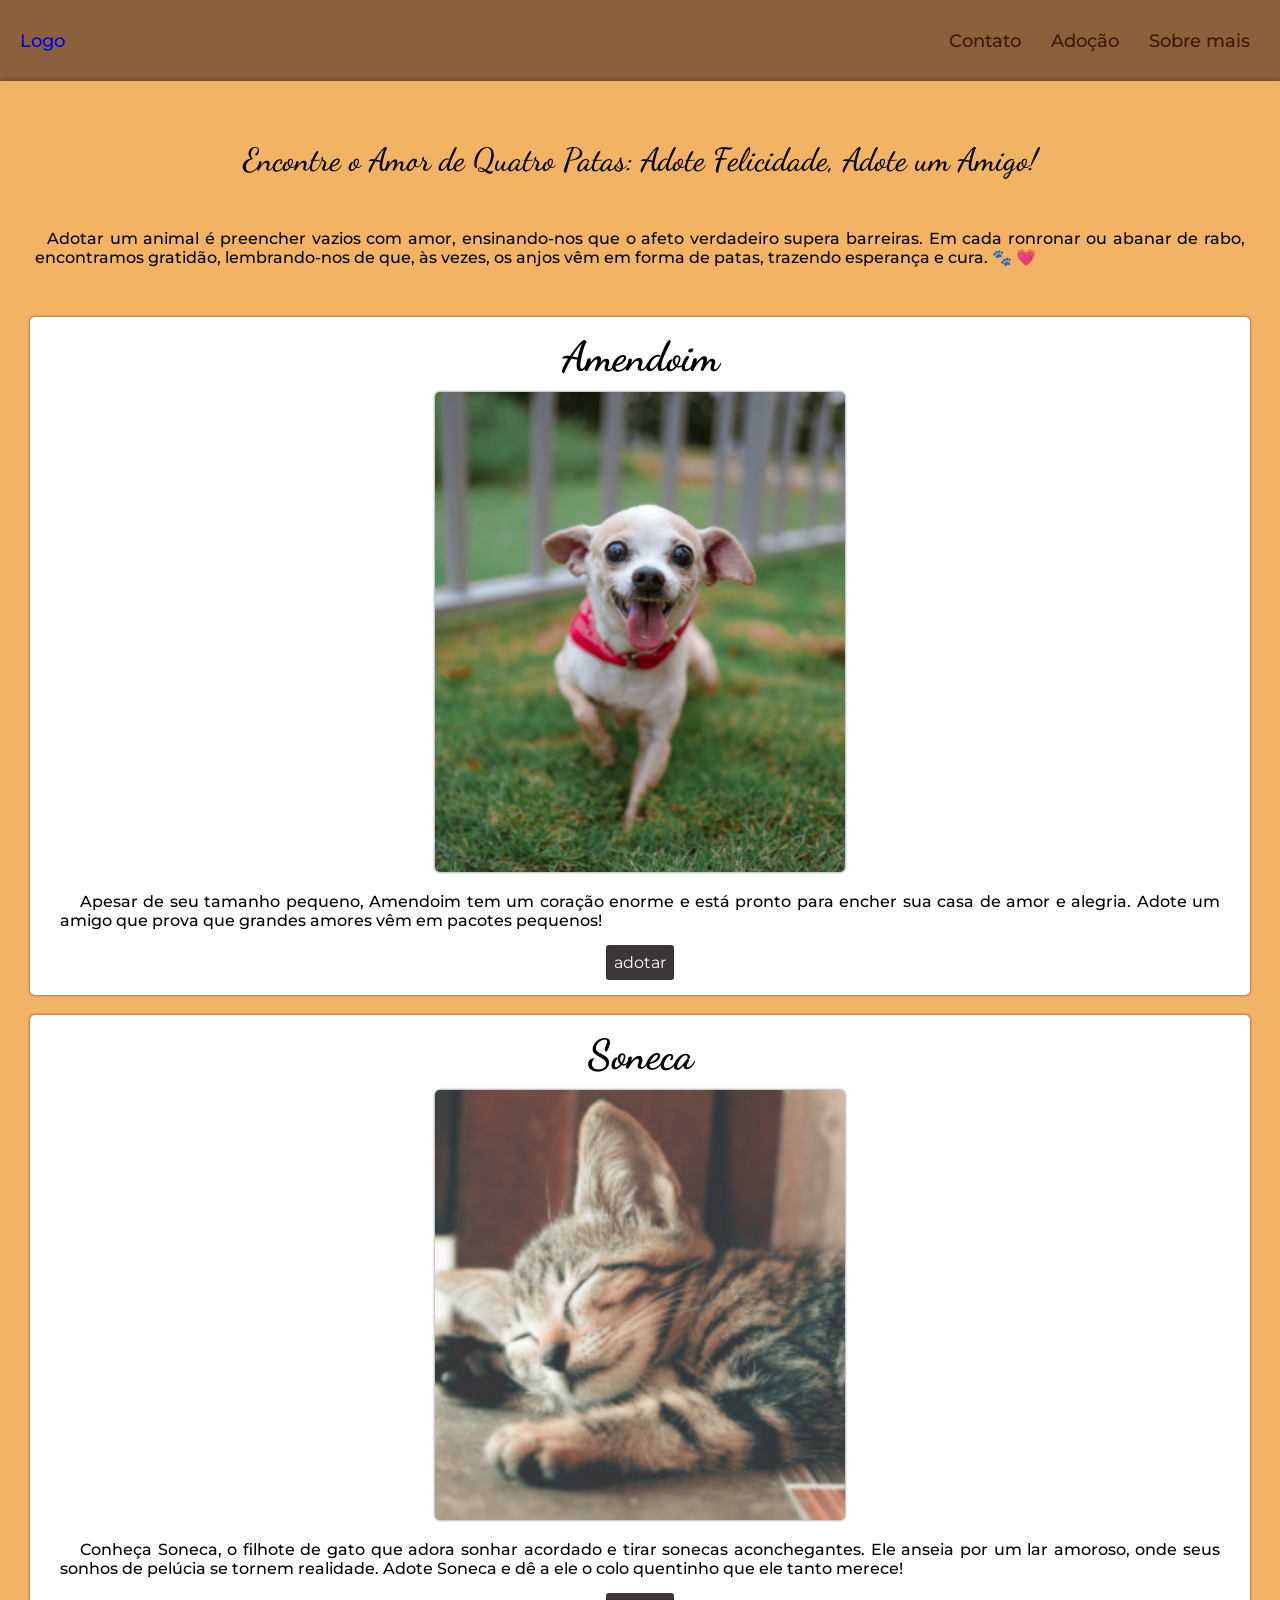
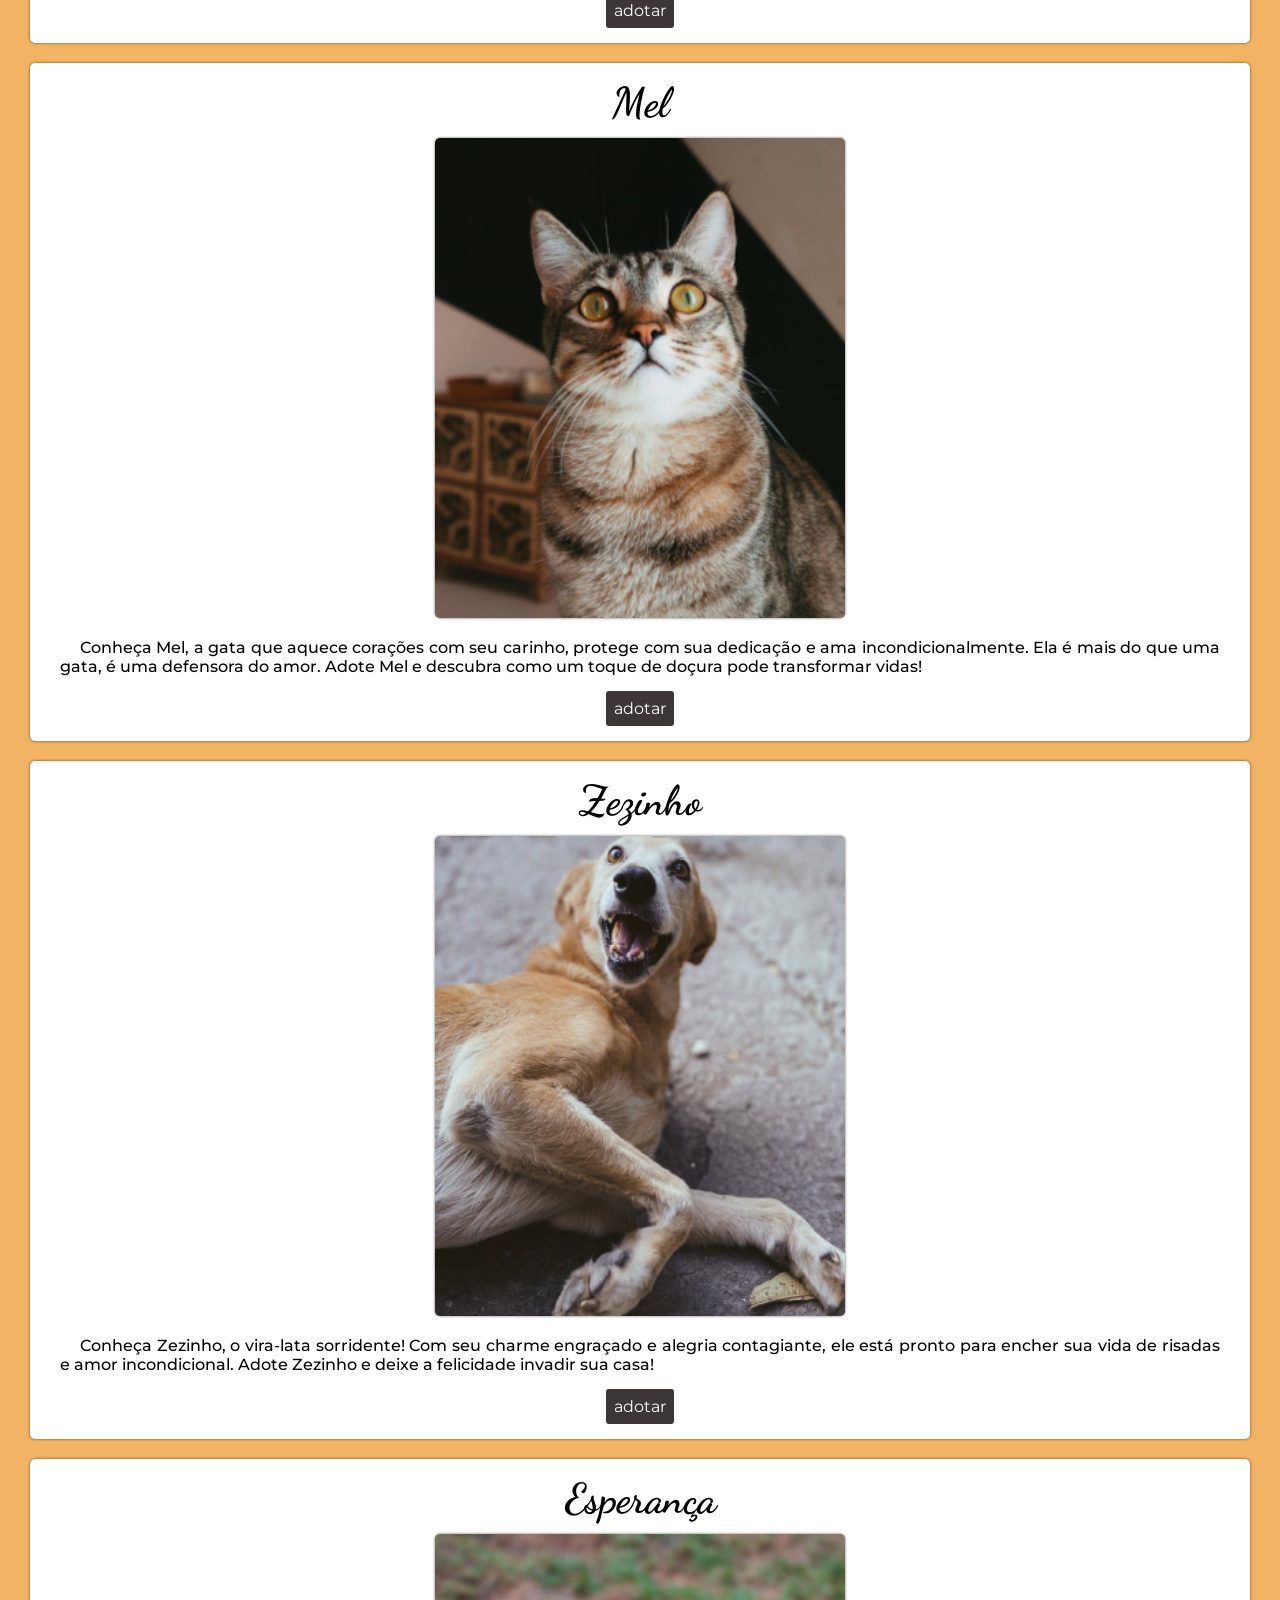
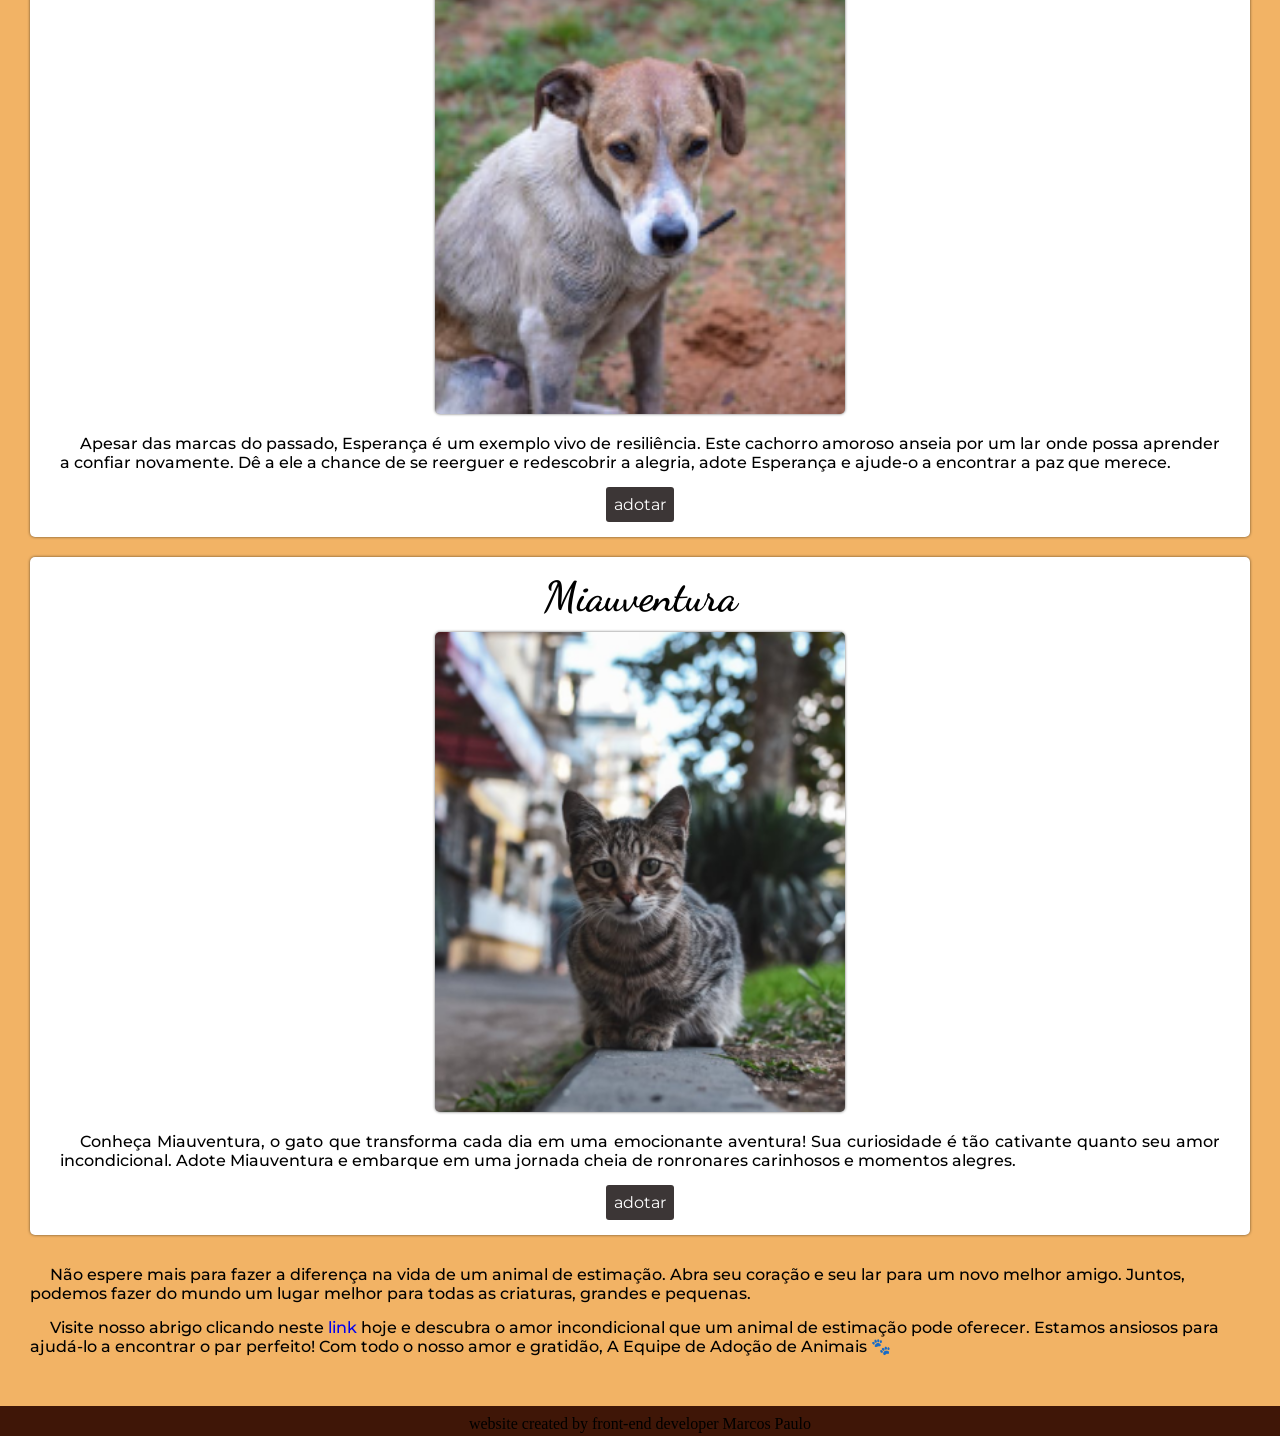
==== index.html @ 01ac6d93 "1." ====
<!DOCTYPE html>
<html lang="pt-br">

<head>
    <meta charset="UTF-8">
    <meta name="viewport" content="width=device-width, initial-scale=1.0">

    <link rel="shortcut icon" href="imagens/favicon.ico" type="image/x-icon">
    <link rel="stylesheet" href="/estilos/mediaquery.css">
    <link rel="stylesheet" href="estilos/style.css">

    <title>Site Adoção</title>
</head>

<body>

    <header>

        <a href="#">Logo</a>

        <nav>
            <ul class="menu">
                <li> <a href="#">Contato</a></li>
                <li> <a href="#">Adoção</a></li>
                <li> <a href="#">Sobre mais</a></li>

            </ul>
        </nav>
    </header>

    <main>
        <section class="principal">
            <h1>
                Encontre o Amor de Quatro Patas: Adote Felicidade, Adote um Amigo!
            </h1>
            <p>
                Adotar um animal é preencher vazios com amor, ensinando-nos que o afeto verdadeiro supera barreiras. Em
                cada
                ronronar ou abanar de rabo, encontramos gratidão, lembrando-nos de que, às vezes, os anjos vêm em forma
                de
                patas, trazendo esperança e cura. &#128062 &#x1F497
            </p>
        </section>
        <section class="conteudo">
            <div c>
                <h3>
                    Amendoim
                </h3>
                <div class="imagem01">

                </div>

                <p>
                    Apesar de seu tamanho pequeno, Amendoim tem um coração enorme e está pronto para encher sua casa de
                    amor
                    e alegria. Adote um amigo que prova que grandes amores vêm em pacotes pequenos!
                </p>
                <input class="butao" type="button" value="adotar">
            </div>
            <div>
                <h3>
                    Soneca
                </h3>
                <div class="imagem02" ></div>

                <p>
                    Conheça Soneca, o filhote de gato que adora sonhar acordado e tirar sonecas aconchegantes. Ele
                    anseia
                    por um lar amoroso, onde seus sonhos de pelúcia se tornem realidade. Adote Soneca e dê a ele o colo
                    quentinho que ele tanto merece!
                </p>
                <input class="butao" type="button" value="adotar">
            </div>
            <div>
                <h3>
                    Mel
                </h3>
                <div class="imagem03"></div>

                <p>
                    Conheça Mel, a gata que aquece corações com seu carinho, protege com sua dedicação e ama
                    incondicionalmente. Ela é mais do que uma gata, é uma defensora do amor. Adote Mel e descubra como
                    um
                    toque de doçura pode transformar vidas!
                </p>
                <input class="butao" type="button" value="adotar">
            </div>
            <div>
                <h3>
                    Zezinho
                </h3>
                <div class="imagem04"></div>

                <p>
                    Conheça Zezinho, o vira-lata sorridente! Com seu charme engraçado e alegria contagiante, ele está
                    pronto
                    para encher sua vida de risadas e amor incondicional. Adote Zezinho e deixe a felicidade invadir sua
                    casa!
                </p>
                <input class="butao" type="button" value="adotar">
            </div>
            <div>
                <h3>
                    Esperança
                </h3>
               <div class="imagem05"></div>

                <p>
                    Apesar das marcas do passado, Esperança é um exemplo vivo de resiliência. Este cachorro amoroso
                    anseia
                    por um lar onde possa aprender a confiar novamente. Dê a ele a chance de se reerguer e redescobrir a
                    alegria, adote Esperança e ajude-o a encontrar a paz que merece.
                </p>
                <input class="butao" type="button" value="adotar">
            </div>
            <div>
                <h3>
                    Miauventura
                </h3>
                <div class="imagem06"></div>

                <p>
                    Conheça Miauventura, o gato que transforma cada dia em uma emocionante aventura! Sua curiosidade é
                    tão
                    cativante quanto seu amor incondicional. Adote Miauventura e embarque em uma jornada cheia de
                    ronronares
                    carinhosos e momentos alegres.
                </p>
                <input class="butao" type="button" value="adotar">
            </div>
        </section>

        <aside>
            <p class="text1">
                Não espere mais para fazer a diferença na vida de um animal de estimação. Abra seu coração e seu lar
                para um novo melhor amigo. Juntos, podemos fazer do mundo um lugar melhor para todas as criaturas,
                grandes e pequenas.
            </p>
            <p class=" text2">
                Visite nosso abrigo clicando neste <a href="#" class="external">link</a> hoje e
                descubra o amor incondicional que um animal de estimação
                pode oferecer. Estamos ansiosos para ajudá-lo a encontrar o par perfeito!
                Com todo o nosso amor e gratidão,
                A Equipe de Adoção de Animais 🐾
            </p>

        </aside>

    </main>
    <footer>
        <p>
            website created by front-end developer Marcos Paulo
        </p>
    </footer>

</body>

</html>
---- estilos/style.css ----
@charset "UTF-8";
@import url("https://fonts.googleapis.com/css2?family=Dancing+Script:wght@400;500;600;700&family=Montserrat:ital,wght@0,100;0,200;0,300;0,400;0,500;0,600;0,700;1,100;1,200;1,300;1,400;1,500;1,600&family=Oswald:wght@200;300;400;500;600;700&display=swap");
* {
  margin: 0px;
  padding: 0px;
}

:root {
  --cor01: rgba(242, 179, 101, 1);
  --cor02: rgba(140, 96, 58, 1);
  --cor03: rgba(216, 94, 23, 1);
  --cor04: rgba(114, 35, 6, 1);
  --cor05: rgba(63, 22, 7, 1);

  --font01: "Dancing Script", cursive;
  --font02: "Montserrat", sans-serif;
  --font03: "Oswald", sans-serif;
}

header {
  background-color: var(--cor02);
  display: flex;
  flex-wrap: wrap;
  justify-content: space-between;
  padding: 20px;
  align-items: center;
  font-size: 1.1em;
  font-family: var(--font02);
  font-weight: 500;
  box-shadow: 0px 0px 5px rgba(0, 0, 0, 0.59);
}

header > nav > ul {
  list-style-type: none;
  display: flex;
}

.menu > li {
  margin-left: 10px;
}

.menu > li > a {
  display: block;
  padding: 10px;
  border-radius: 10px;
  color: var(--cor05);
}

.menu > li > a:hover {
  background-color: var(--cor01);
  transition-duration: 0.8s;
  cursor: pointer;
}

body {
  background-color: var(--cor04);
}

main {
  background-color: var(--cor01);
  max-width: 99vw;
  max-height: 100%;
  margin: auto;
  box-shadow: 0px 0px 5px rgba(0, 0, 0, 0.431);
  font-family: var(--font02);
  font-size: 1em;
  font-weight: 500;
  padding: 60px 20px 50px 20px;
}

section.principal > h1 {
  font: normal 500 2em var(--font01);
  margin: auto;
  text-align: center;
  /* display: flex;
    justify-content: center;
    align-items: center;
   flex-wrap: wrap; */
}

section.principal > p {
  text-align: justify;
  text-indent: 12px;
  padding: 0px 10px 0px 10px;
  margin: 50px 5px 50px 5px;
}

section.conteudo {
  margin: 0px 10px 30px 10px;
}

div > h3 {
  font: normal 800 2.6em var(--font01);
  text-align: center;
  margin-bottom: 10px;
}

div > p {
  padding: 0px 20px 0px 20px;
  margin: 15px 5px 15px 5px;
  text-indent: 20px;
  text-align: justify;
}

div > input {
  font: normal normal 1em var(--font02);
  color: white;

  background-color: rgb(60, 54, 54);
  padding: 8px;
  border: none;
  border-radius: 3px;
  margin: auto;
  cursor: pointer;
  display: block;
}

div > input:hover {
  background-color: var(--cor03);

  transition-duration: 0.5s;
}

div {
  margin: auto;
  display: block;
  box-shadow: 0px 0px 3px rgba(0, 0, 0, 0.598);
  padding: 15px 5px 15px 5px;
  margin-bottom: 20px;
  background-color: white;
  border-radius: 5px;
}

div.imagem01 {
  height: 450px;
  width: 400px;
  background-image: url(/imagens/cachorrinho-1-pq.png);
  background-repeat: no-repeat;
  background-position: center center;
  background-size: cover;
  background-attachment: scroll;
}
div.imagem02 {
  height: 400px;
  width: 400px;
  background-image: url(/imagens/gatinho-1-pq.png);
  background-repeat: no-repeat;
  background-position: center center;
  background-size: cover;
  background-attachment: scroll;
}
div.imagem03 {
  height: 450px;
  width: 400px;
  background-image: url(/imagens/gatinho-2-pq.png);
  background-repeat: no-repeat;
  background-position: center center;
  background-size: cover;
  background-attachment: scroll;
}
div.imagem04 {
  height: 450px;
  width: 400px;
  background-image: url(/imagens/cachorrinho-2-pq.png);
  background-repeat: no-repeat;
  background-position: center center;
  background-size: cover;
  background-attachment: scroll;
}
div.imagem05 {
  height: 450px;
  width: 400px;
  background-image: url(/imagens/cachorrinho-3-pq.png);
  background-repeat: no-repeat;
  background-position: center center;
  background-size: cover;
  background-attachment: scroll;
}
div.imagem06 {
  height: 450px;
  width: 400px;
  background-image: url(/imagens/gatinho-3-pq.png);
  background-repeat: no-repeat;
  background-position: center center;
  background-size: cover;
  background-attachment: scroll;
}

aside{
    margin-left: 10px;
    margin-right:10px;
}

aside>p.text1{
    text-indent: 20px;
    margin-bottom:15px;
}

aside>p.text2{
    text-indent: 20px;
}

a {
  text-decoration: none;
}

footer {
  background-color: var(--cor05);
  text-align: center;
  padding: 9px 3px 3px 3px;
}
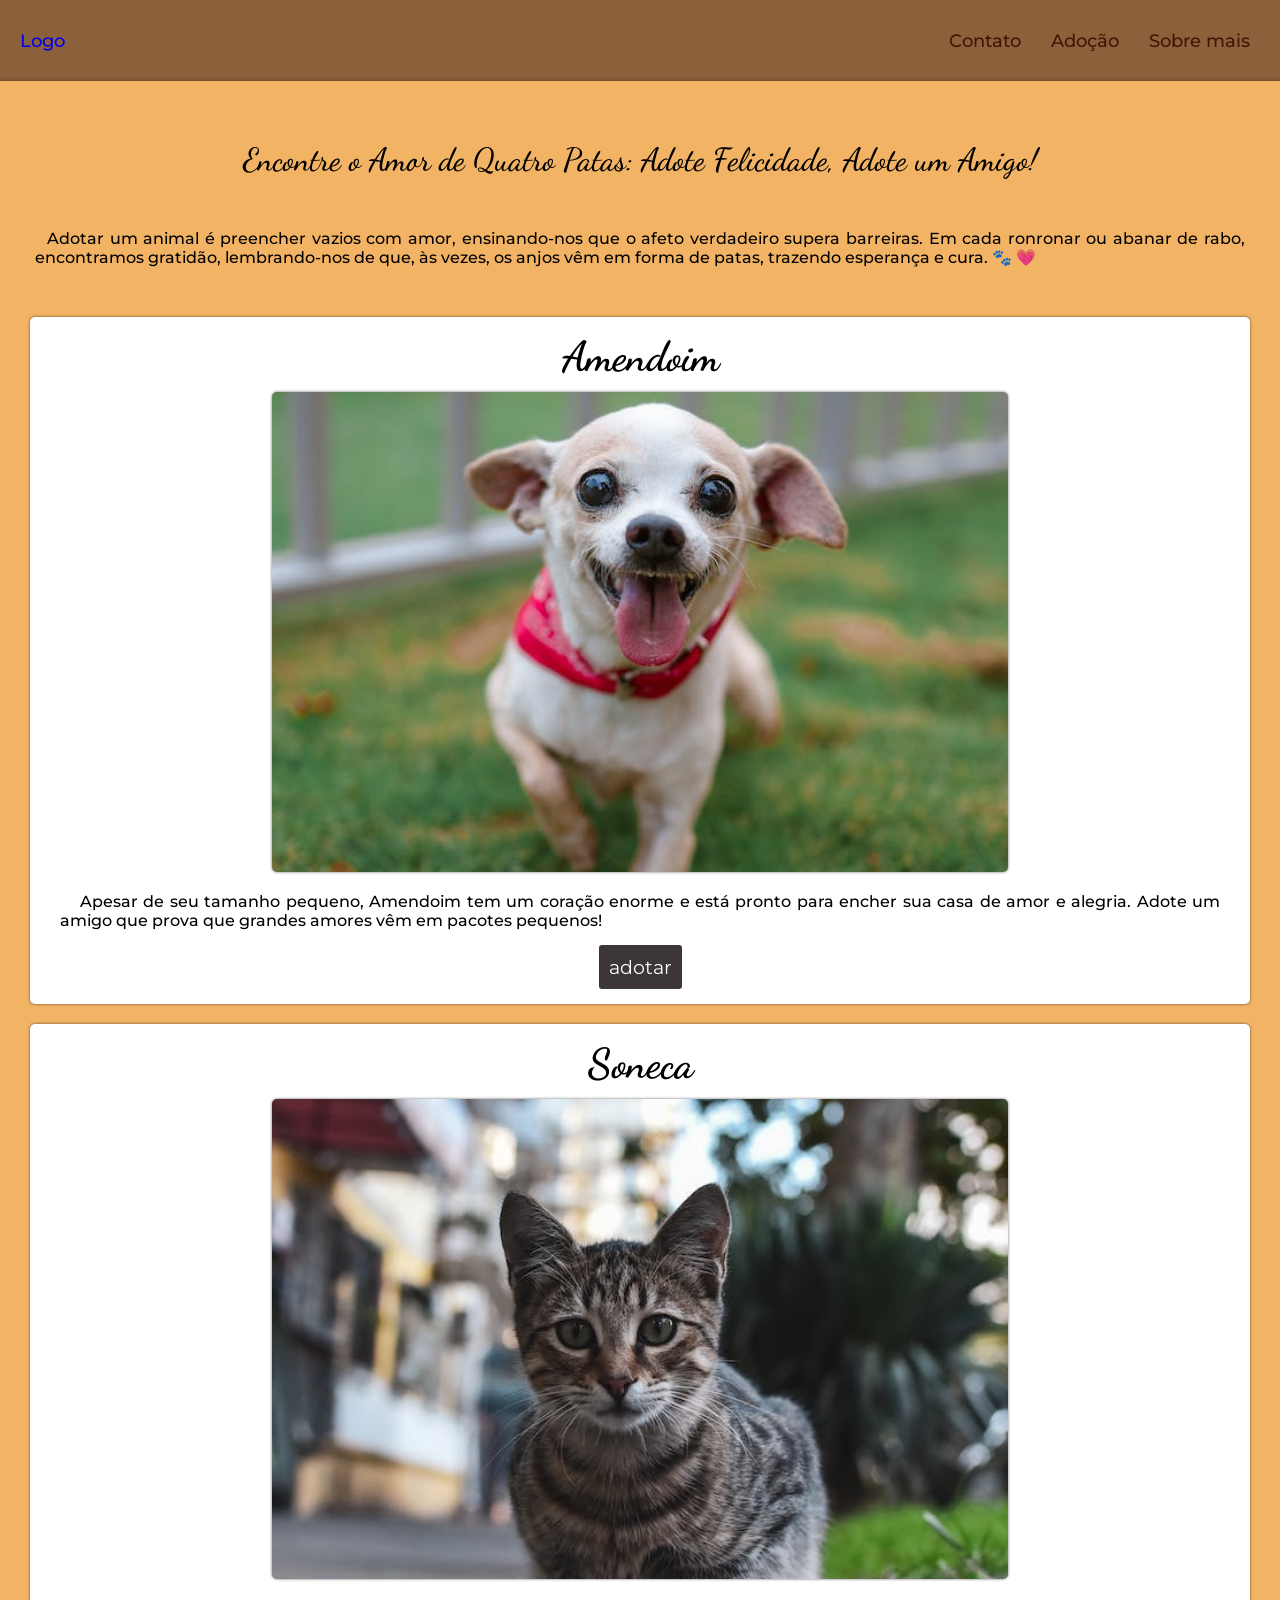
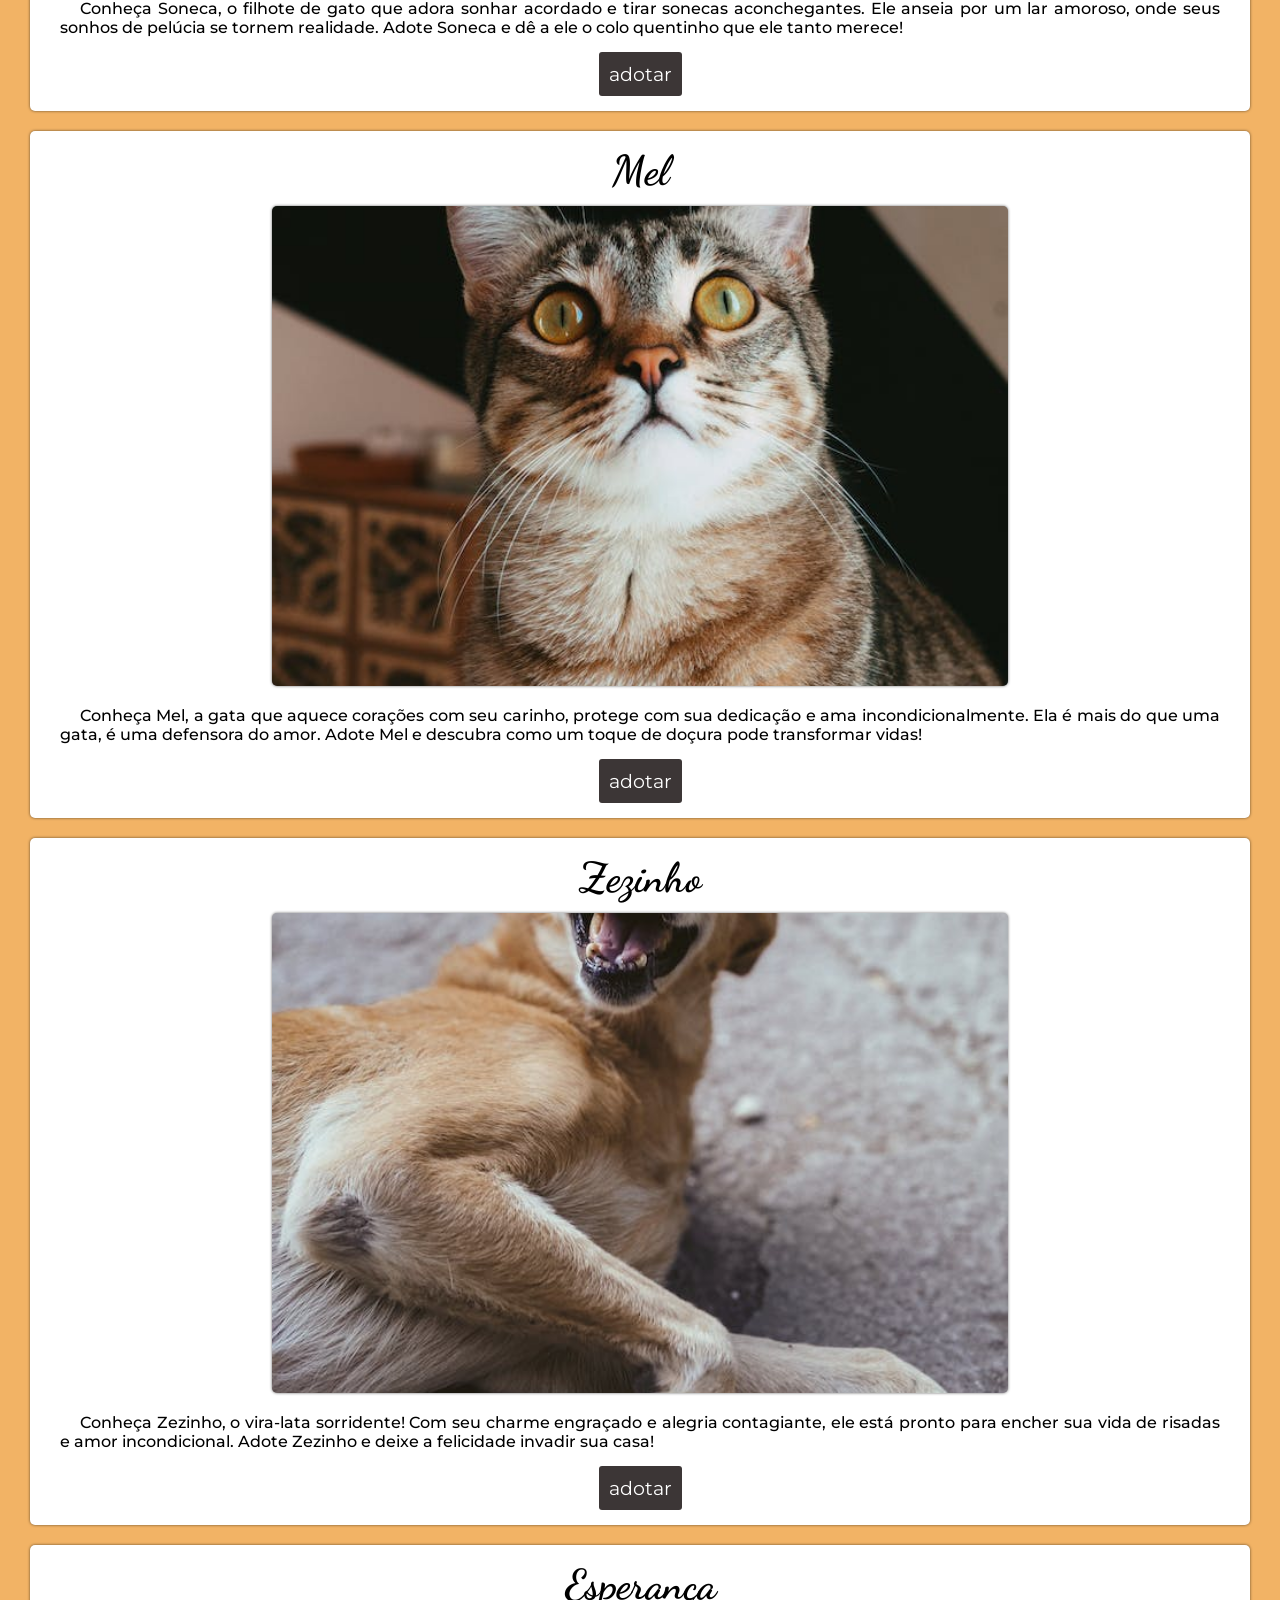
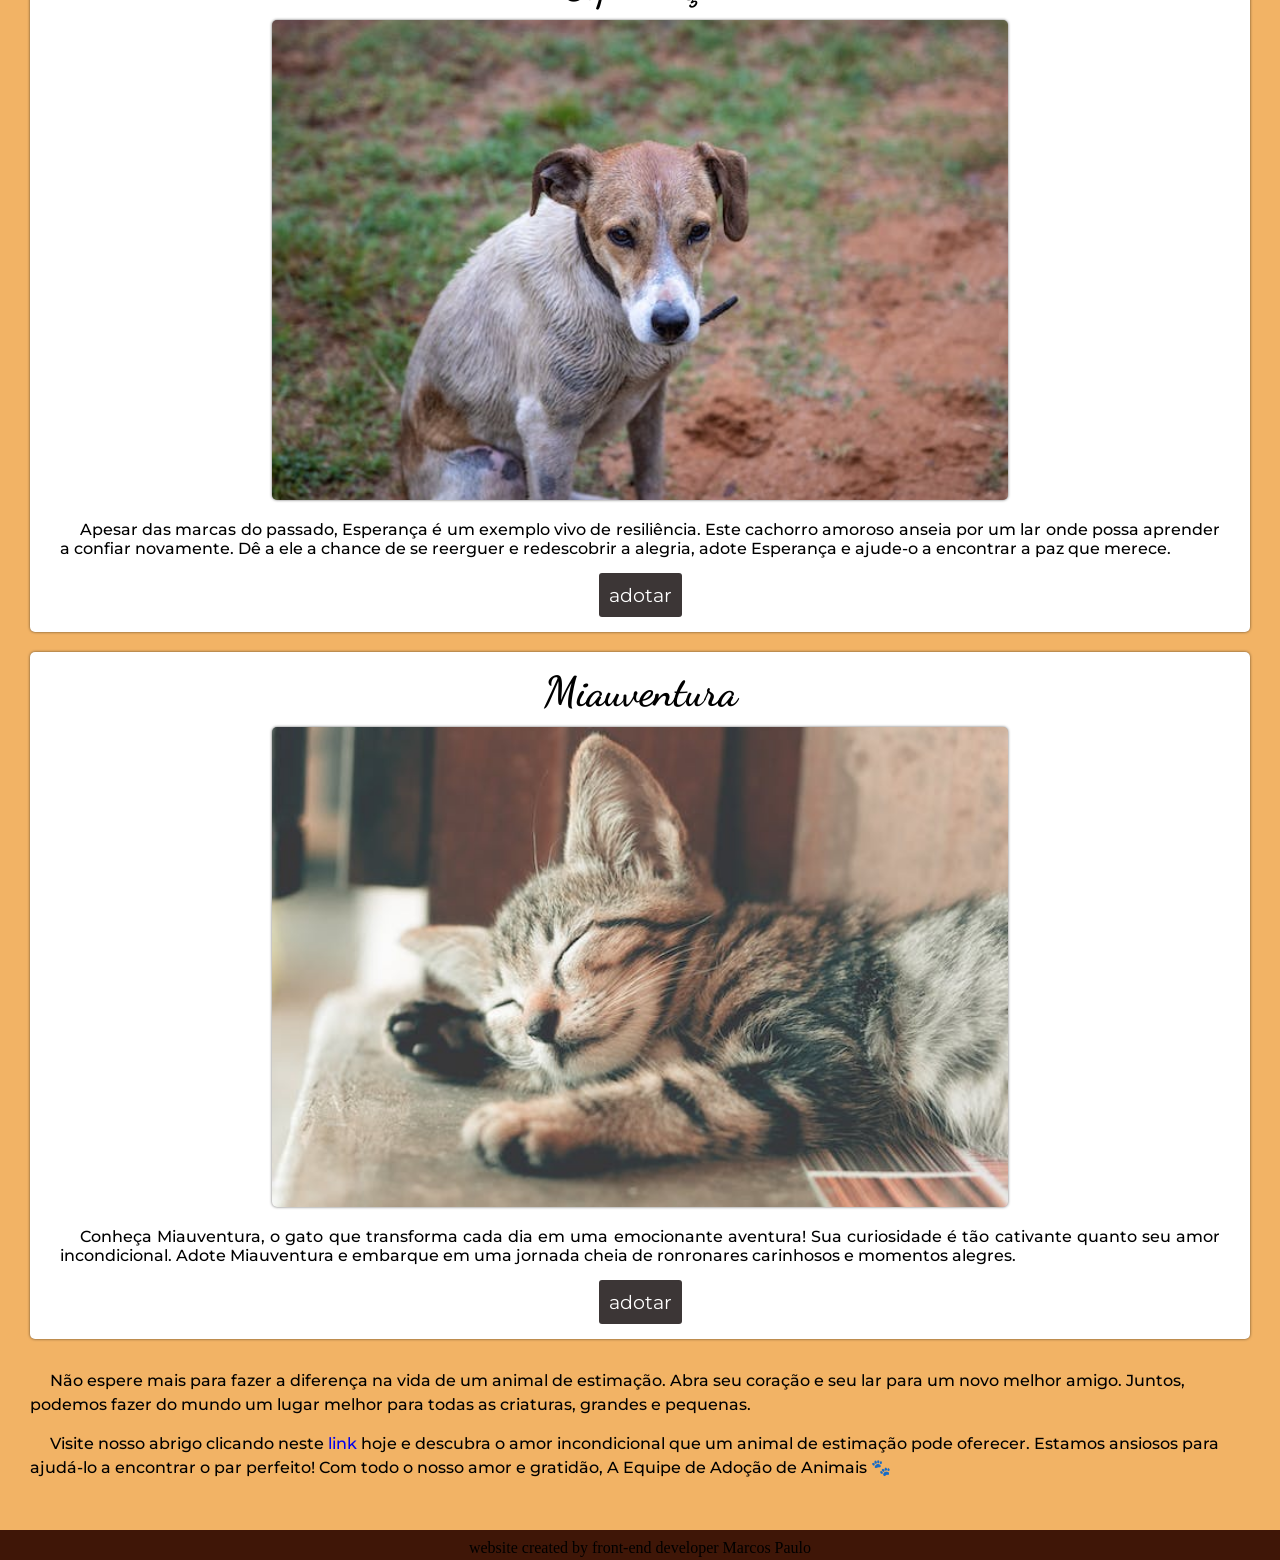
==== commit f418ffe0: "1.3" ====
--- a/index.html
+++ b/index.html
@@ -47,7 +47,7 @@
                     Amendoim
                 </h3>
                 <div class="imagem01">
-
+                   
                 </div>
 
                 <p>
--- a/estilos/style.css
+++ b/estilos/style.css
@@ -52,6 +52,10 @@
   cursor: pointer;
 }
 
+.menu>li>a:visited{
+  color: var(--cor05);
+}
+
 body {
   background-color: var(--cor04);
 }
@@ -103,11 +107,11 @@
 }
 
 div > input {
-  font: normal normal 1em var(--font02);
+  font: normal normal 1.2em var(--font02);
   color: white;
 
   background-color: rgb(60, 54, 54);
-  padding: 8px;
+  padding: 10px;
   border: none;
   border-radius: 3px;
   margin: auto;
@@ -119,6 +123,10 @@
   background-color: var(--cor03);
 
   transition-duration: 0.5s;
+}
+
+div>input:visited{
+  background-color: rgb(60, 54, 54);
 }
 
 div {
@@ -133,26 +141,26 @@
 
 div.imagem01 {
   height: 450px;
-  width: 400px;
-  background-image: url(/imagens/cachorrinho-1-pq.png);
+  width: 60%;
+  background-image: url(../imagens/cachorro1.jpg);
   background-repeat: no-repeat;
   background-position: center center;
   background-size: cover;
   background-attachment: scroll;
 }
 div.imagem02 {
-  height: 400px;
-  width: 400px;
-  background-image: url(/imagens/gatinho-1-pq.png);
-  background-repeat: no-repeat;
-  background-position: center center;
-  background-size: cover;
-  background-attachment: scroll;
+  height: 450px;
+  width: 60%;
+  background-repeat: no-repeat;
+  background-position: center center;
+  background-size: cover;
+  background-attachment: scroll;
+  background-image: url(../imagens/gato1.jpg);
 }
 div.imagem03 {
   height: 450px;
-  width: 400px;
-  background-image: url(/imagens/gatinho-2-pq.png);
+  width: 60%;
+  background-image: url(../imagens/gato2.jpg);
   background-repeat: no-repeat;
   background-position: center center;
   background-size: cover;
@@ -160,8 +168,8 @@
 }
 div.imagem04 {
   height: 450px;
-  width: 400px;
-  background-image: url(/imagens/cachorrinho-2-pq.png);
+  width: 60%;
+  background-image: url(../imagens/cachorro2.jpg);
   background-repeat: no-repeat;
   background-position: center center;
   background-size: cover;
@@ -169,8 +177,8 @@
 }
 div.imagem05 {
   height: 450px;
-  width: 400px;
-  background-image: url(/imagens/cachorrinho-3-pq.png);
+  width: 60%;
+  background-image: url(../imagens/cachorro3.jpg);
   background-repeat: no-repeat;
   background-position: center center;
   background-size: cover;
@@ -178,8 +186,8 @@
 }
 div.imagem06 {
   height: 450px;
-  width: 400px;
-  background-image: url(/imagens/gatinho-3-pq.png);
+  width: 60%;
+  background-image: url(../imagens/gato3.jpg);
   background-repeat: no-repeat;
   background-position: center center;
   background-size: cover;
@@ -189,6 +197,7 @@
 aside{
     margin-left: 10px;
     margin-right:10px;
+    line-height: 1.5em;
 }
 
 aside>p.text1{
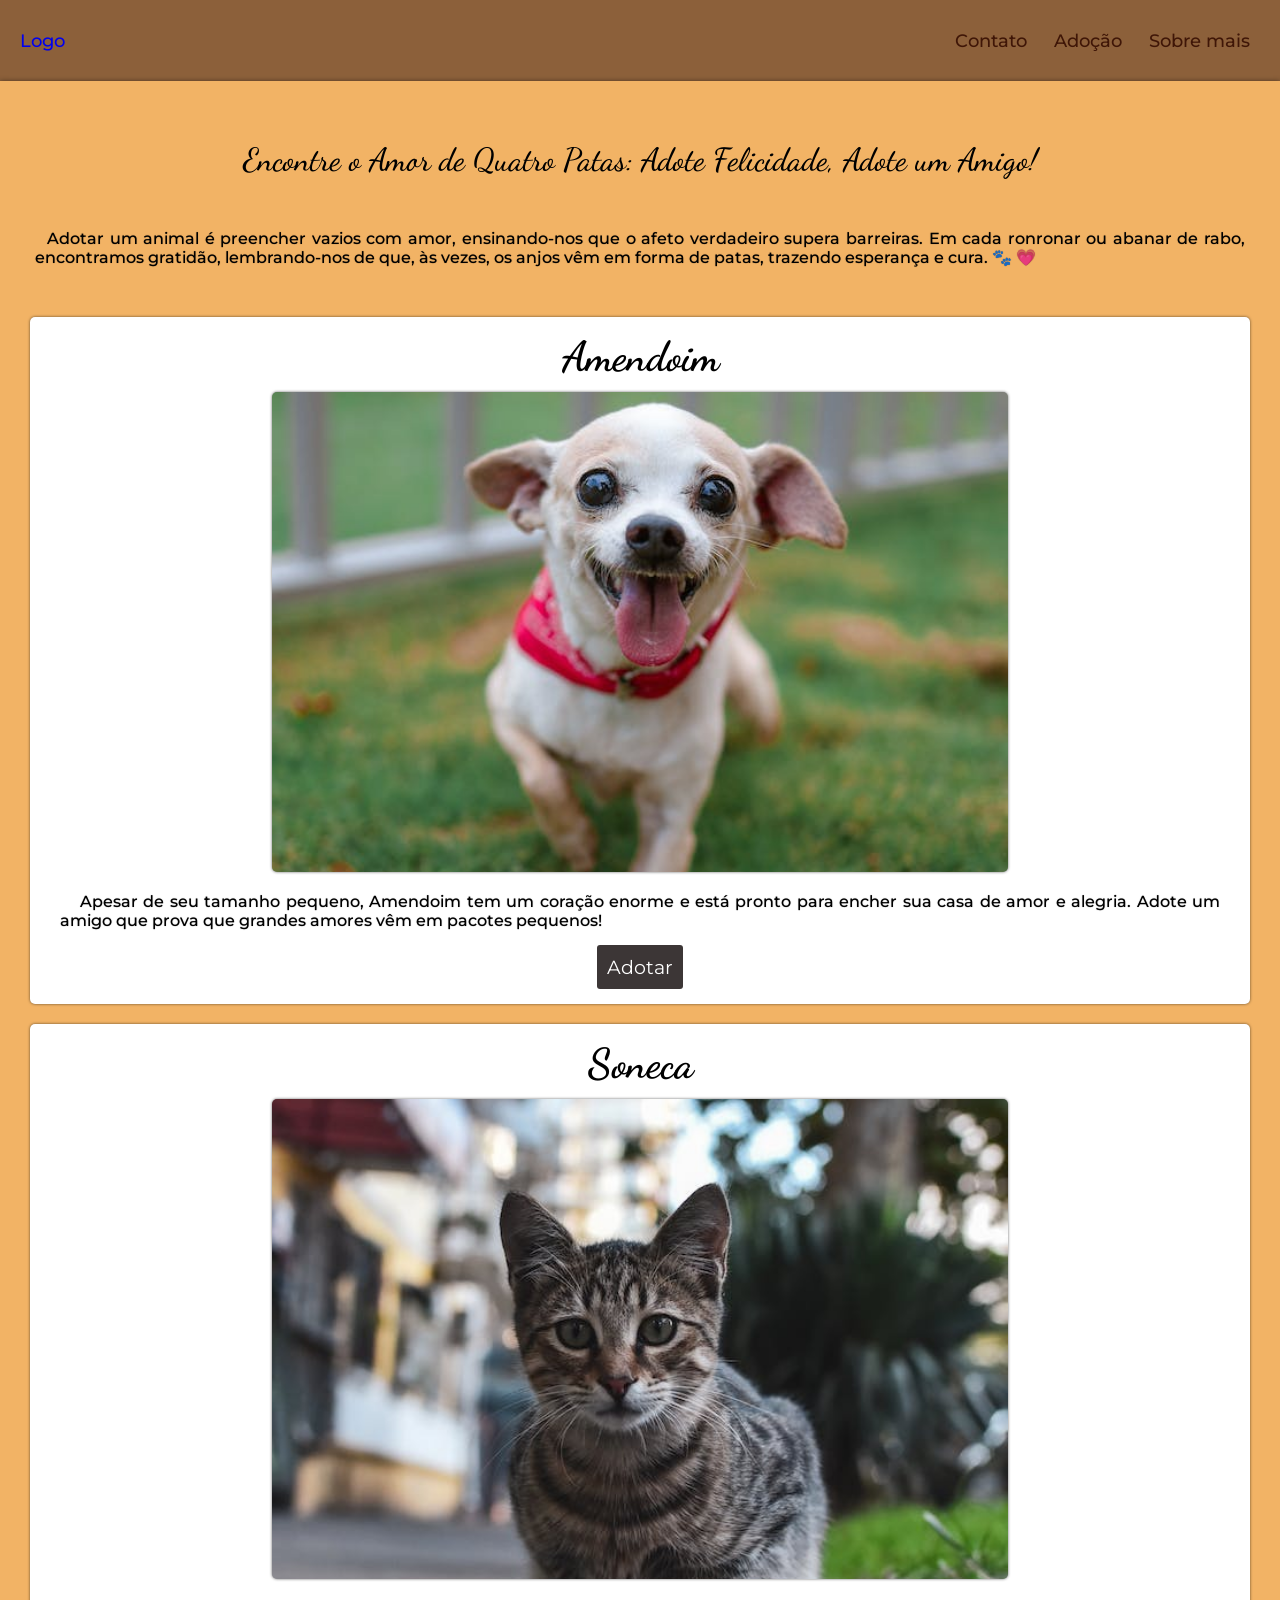
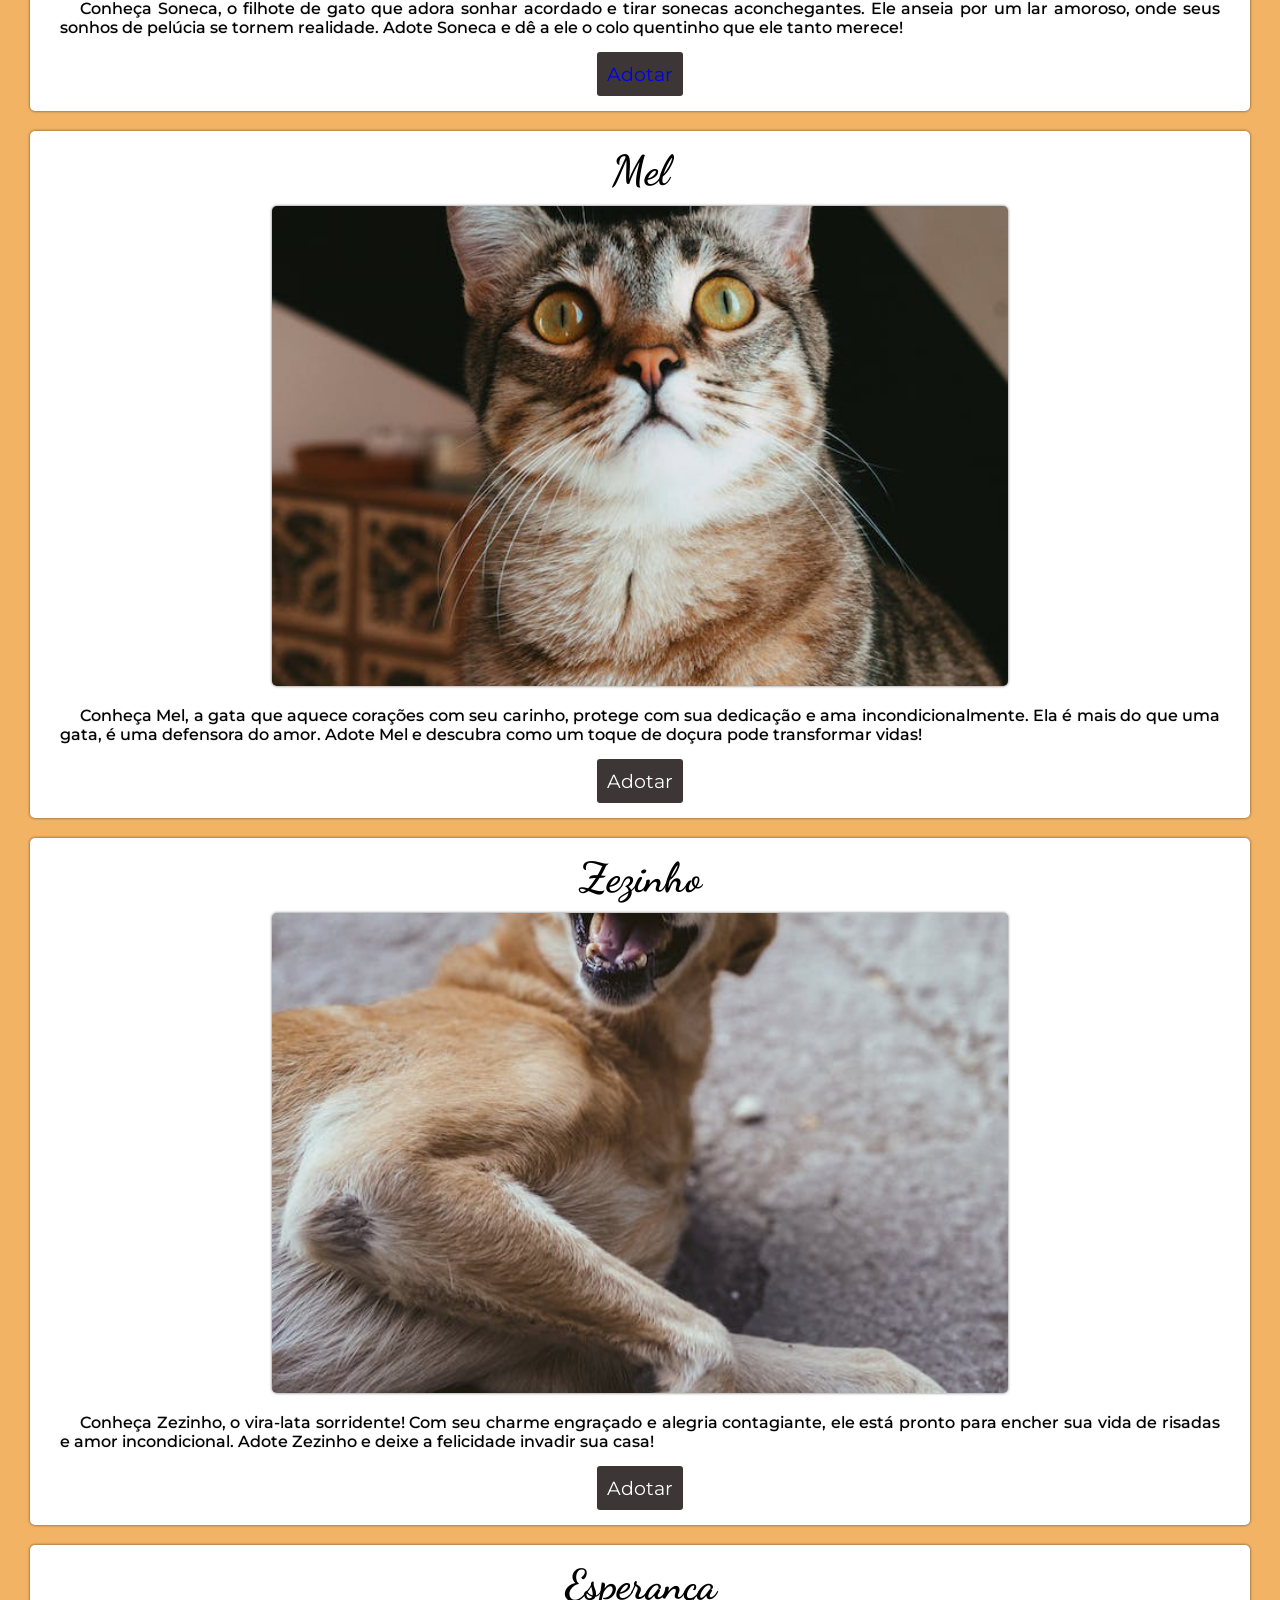
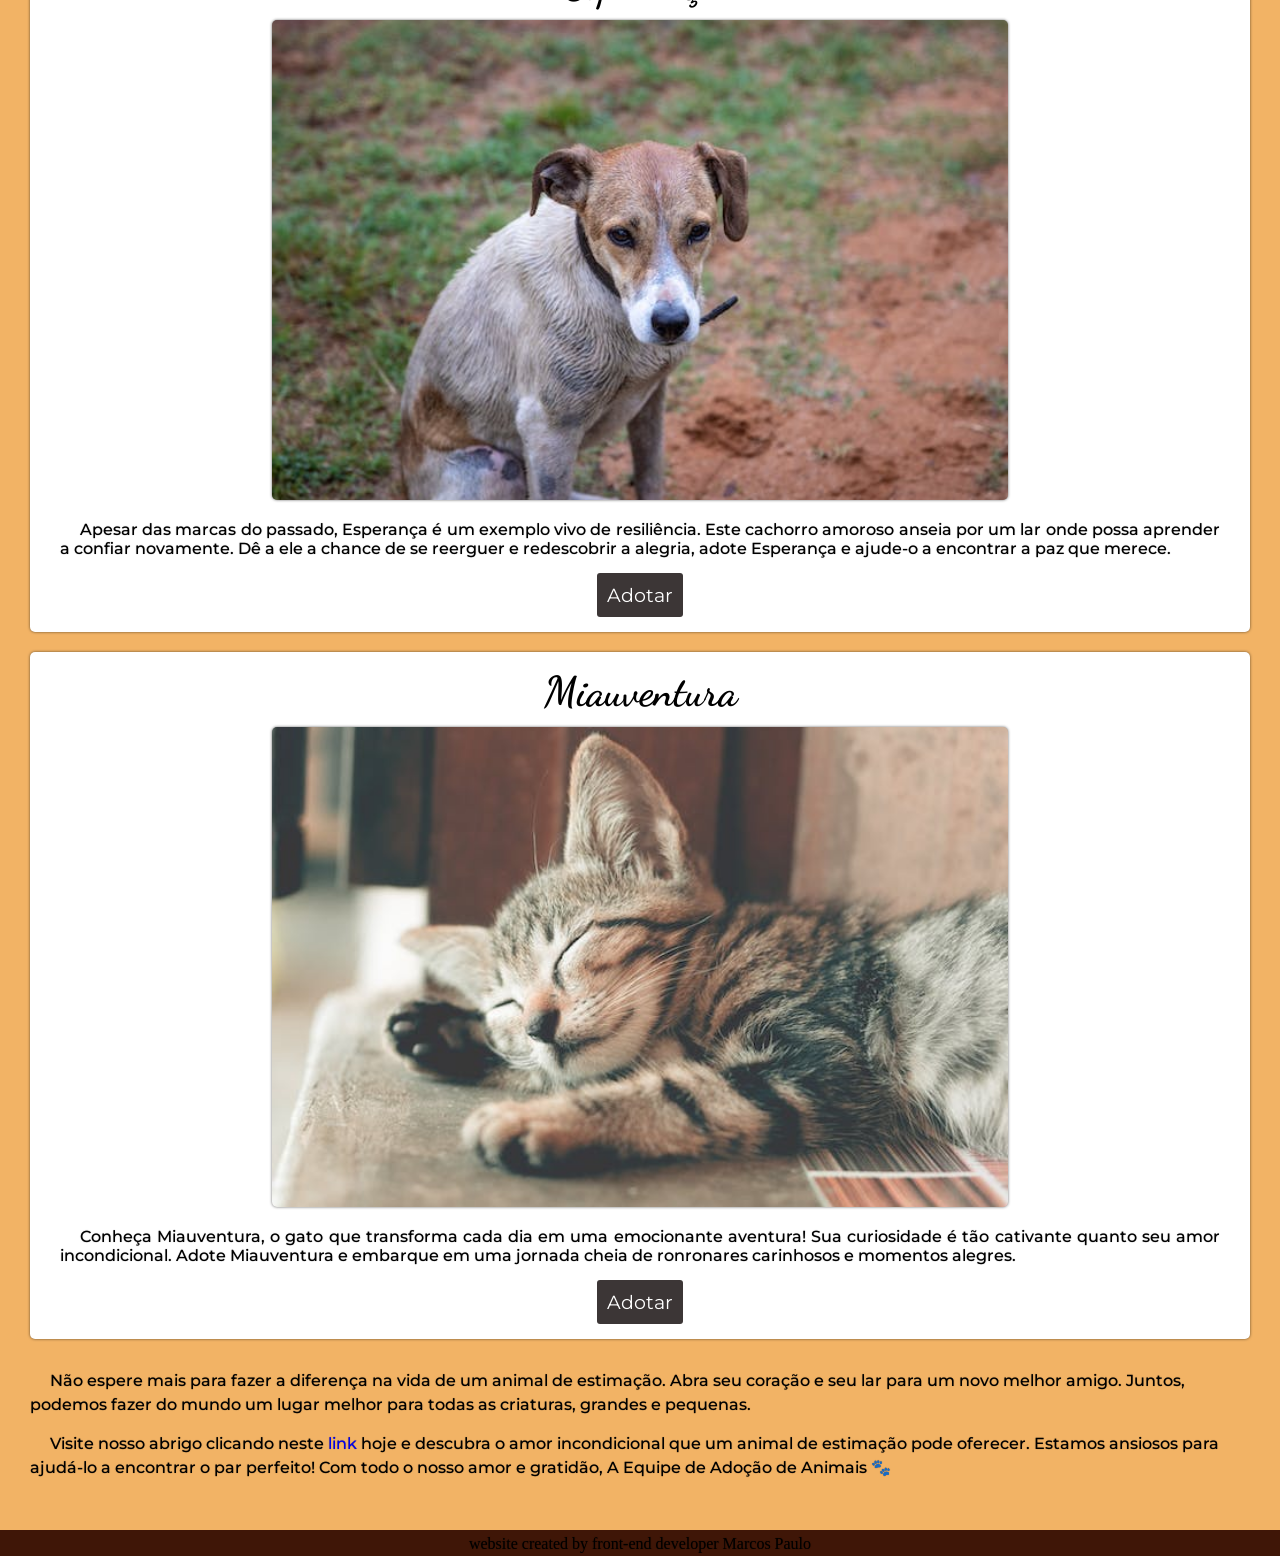
==== commit 6684cf0b: "1" ====
--- a/index.html
+++ b/index.html
@@ -6,7 +6,7 @@
     <meta name="viewport" content="width=device-width, initial-scale=1.0">
 
     <link rel="shortcut icon" href="imagens/favicon.ico" type="image/x-icon">
-    <link rel="stylesheet" href="/estilos/mediaquery.css">
+    <link rel="stylesheet" href="/estilos/all.css">
     <link rel="stylesheet" href="estilos/style.css">
 
     <title>Site Adoção</title>
@@ -20,9 +20,9 @@
 
         <nav>
             <ul class="menu">
-                <li> <a href="#">Contato</a></li>
-                <li> <a href="#">Adoção</a></li>
-                <li> <a href="#">Sobre mais</a></li>
+                <li> <a class="link" href="#" onclick="menu" >Contato</a></li>
+                <li> <a class="link" href="#" onclick="menu" >Adoção</a></li>
+                <li> <a class="link" href="#" onclick="menu" >Sobre mais</a></li>
 
             </ul>
         </nav>
@@ -55,7 +55,7 @@
                     amor
                     e alegria. Adote um amigo que prova que grandes amores vêm em pacotes pequenos!
                 </p>
-                <input class="butao" type="button" value="adotar">
+                    <button><a href="" id="adotar">Adotar</a></button>
             </div>
             <div>
                 <h3>
@@ -69,7 +69,7 @@
                     por um lar amoroso, onde seus sonhos de pelúcia se tornem realidade. Adote Soneca e dê a ele o colo
                     quentinho que ele tanto merece!
                 </p>
-                <input class="butao" type="button" value="adotar">
+                <button><a href=" id="adotar" >Adotar</a></button>
             </div>
             <div>
                 <h3>
@@ -83,7 +83,7 @@
                     um
                     toque de doçura pode transformar vidas!
                 </p>
-                <input class="butao" type="button" value="adotar">
+                <button><a href="" id="adotar">Adotar</a></button>
             </div>
             <div>
                 <h3>
@@ -97,7 +97,7 @@
                     para encher sua vida de risadas e amor incondicional. Adote Zezinho e deixe a felicidade invadir sua
                     casa!
                 </p>
-                <input class="butao" type="button" value="adotar">
+                <button><a href="" id="adotar">Adotar</a></button>
             </div>
             <div>
                 <h3>
@@ -111,7 +111,7 @@
                     por um lar onde possa aprender a confiar novamente. Dê a ele a chance de se reerguer e redescobrir a
                     alegria, adote Esperança e ajude-o a encontrar a paz que merece.
                 </p>
-                <input class="butao" type="button" value="adotar">
+                <button><a href="" id="adotar">Adotar</a></button>
             </div>
             <div>
                 <h3>
@@ -126,7 +126,7 @@
                     ronronares
                     carinhosos e momentos alegres.
                 </p>
-                <input class="butao" type="button" value="adotar">
+                <button><a href="" id="adotar">Adotar</a></button>
             </div>
         </section>
 
@@ -152,7 +152,7 @@
             website created by front-end developer Marcos Paulo
         </p>
     </footer>
-
+    <script src="javascript/menu.js"></script>
 </body>
 
 </html>
--- a/estilos/all.css
+++ b/estilos/all.css
@@ -0,0 +1,7 @@
+@media screen and (min-width: 700px) and (max-width: 1200px){
+  
+   main{
+    max-width: 800px;
+    max-height: 100%;
+   }
+}
--- a/estilos/style.css
+++ b/estilos/style.css
@@ -36,7 +36,7 @@
 }
 
 .menu > li {
-  margin-left: 10px;
+  margin-left: 7px;
 }
 
 .menu > li > a {
@@ -51,9 +51,8 @@
   transition-duration: 0.8s;
   cursor: pointer;
 }
-
-.menu>li>a:visited{
-  color: var(--cor05);
+.menu > li > a::before{
+ background-color: var(--cor05);
 }
 
 body {
@@ -62,7 +61,7 @@
 
 main {
   background-color: var(--cor01);
-  max-width: 99vw;
+  max-width: 100vw;
   max-height: 100%;
   margin: auto;
   box-shadow: 0px 0px 5px rgba(0, 0, 0, 0.431);
@@ -106,7 +105,7 @@
   text-align: justify;
 }
 
-div > input {
+div > button {
   font: normal normal 1.2em var(--font02);
   color: white;
 
@@ -119,15 +118,12 @@
   display: block;
 }
 
-div > input:hover {
+div > button:hover {
   background-color: var(--cor03);
 
   transition-duration: 0.5s;
 }
 
-div>input:visited{
-  background-color: rgb(60, 54, 54);
-}
 
 div {
   margin: auto;
@@ -194,27 +190,42 @@
   background-attachment: scroll;
 }
 
-aside{
-    margin-left: 10px;
-    margin-right:10px;
-    line-height: 1.5em;
-}
-
-aside>p.text1{
-    text-indent: 20px;
-    margin-bottom:15px;
-}
-
-aside>p.text2{
-    text-indent: 20px;
-}
-
+aside {
+  margin-left: 10px;
+  margin-right: 10px;
+  line-height: 1.5em;
+}
+
+aside > p.text1 {
+  text-indent: 20px;
+  margin-bottom: 15px;
+}
+
+aside > p.text2 {
+  text-indent: 20px;
+}
+
+p {
+  text-shadow: 0px 0px 1px rgba(0, 0, 0, 0.467);
+}
+a#adotar{
+  color:white;
+}
 a {
   text-decoration: none;
 }
 
 footer {
+  font-size: 300;
   background-color: var(--cor05);
   text-align: center;
-  padding: 9px 3px 3px 3px;
-}
+  padding: 5px 3px 3px 3px;
+}
+
+@media screen and (min-width: 700px) and (max-width: 1200px){
+  
+  main{
+   max-width: 800px;
+   max-height: 100%;
+  }
+}
